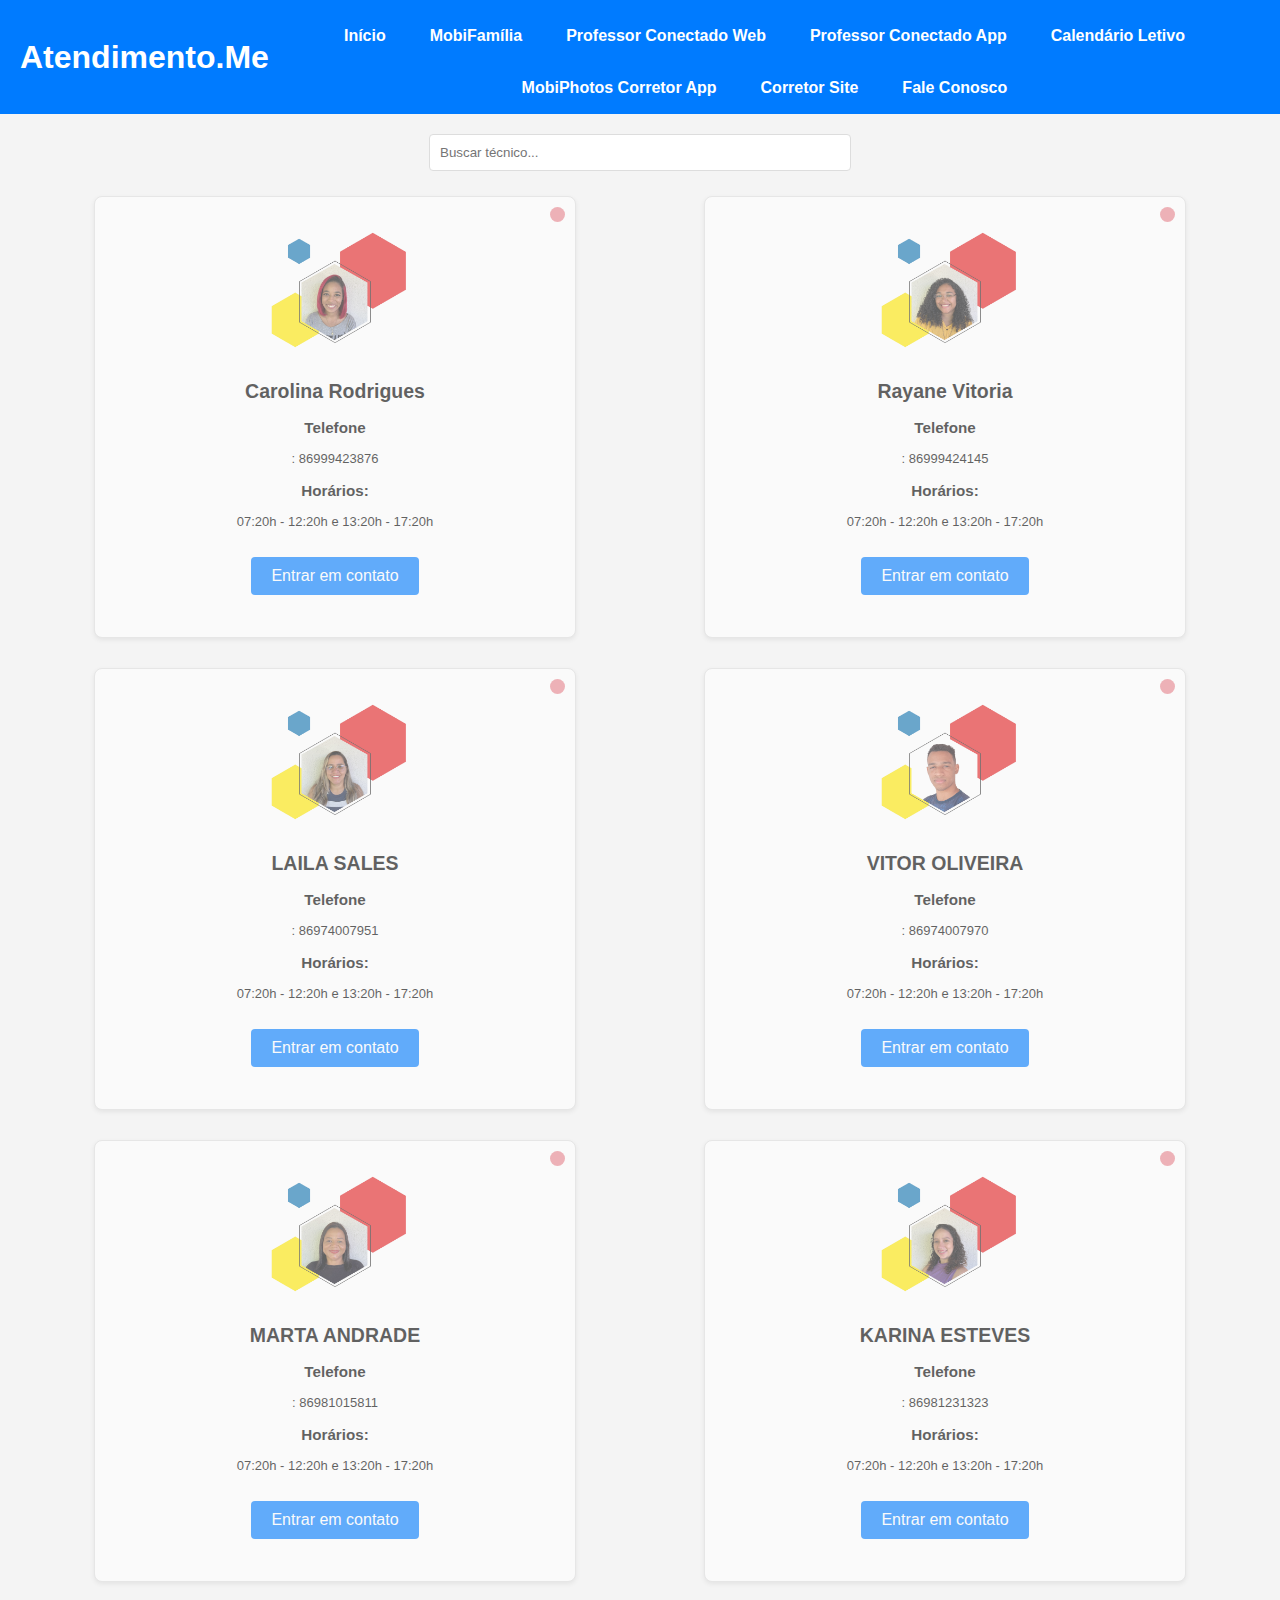
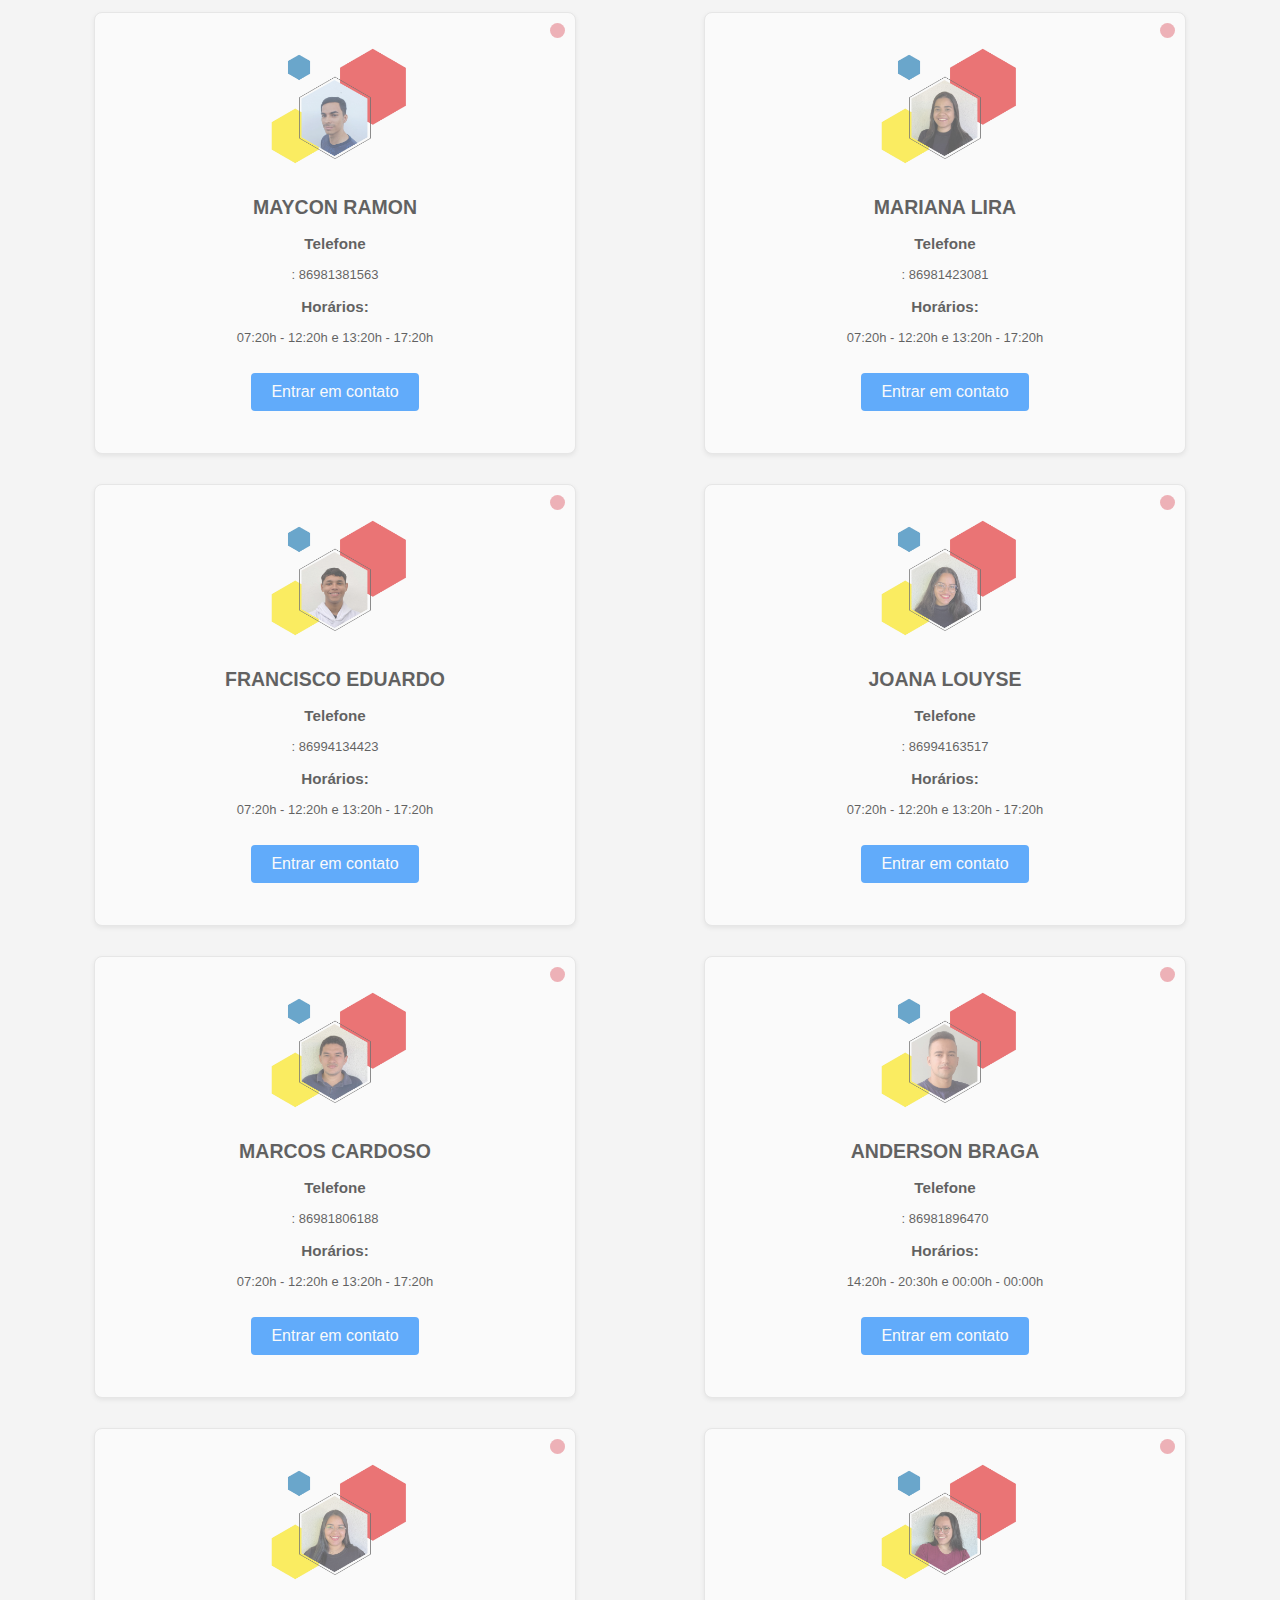
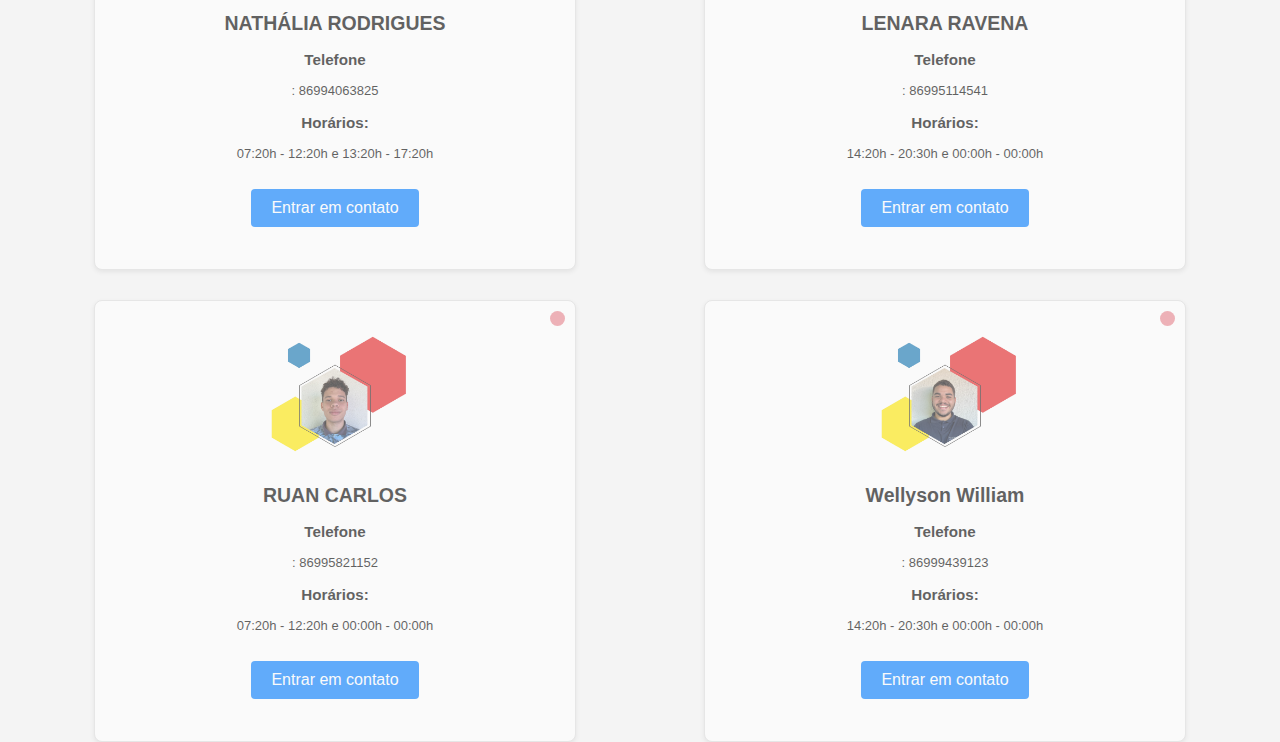
==== fale_conosco.html @ 80e65a1a "Add files via upload" ====
<!DOCTYPE html>
<html lang="pt-br">
<head>
    <meta charset="UTF-8">
    <meta name="viewport" content="width=device-width, initial-scale=1.0">
    <title>INFOR.ME</title>
    <link rel="stylesheet" href="styles2.css">
</head>
<body>
    <header>
        <div class="container">
            <h1>Atendimento.Me</h1>
            <nav>
                <ul>
                    <li><a href="index.html">Início</a></li>
                    <li><a href="mobifamilia.html">MobiFamília</a></li>
                    <li><a href="professor_conectado_web.html">Professor Conectado Web</a></li>
                    <li><a href="professor_conectado_app.html">Professor Conectado App</a></li>
                    <li><a href="calendario_letivo.html">Calendário Letivo</a></li>
                    <li><a href="mobiphotos_corretor_app.html">MobiPhotos Corretor App</a></li>
                    <li><a href="corretor_site.html">Corretor Site</a></li>
                    <li><a href="fale_conosco.html">Fale Conosco</a></li>
                </ul>
            </nav>
        </div>
    </header>
    
    <main>
        <div class="search-bar">
            <input type="text" placeholder="Buscar técnico...">
        </div>
        <div id="cards-container" class="card-container">
            <!-- Cards serão inseridos aqui pelo JavaScript -->
        </div>
    </main>
    


    <script>
        // Função para ler o arquivo CSV e converter para um array de objetos
        async function fetchTecnicos() {
            const response = await fetch('tecnicos.csv');
            const data = await response.text();
            const rows = data.split('\n').slice(1);
            return rows.map(row => {
                const columns = row.split(',');
                if (columns.length < 7) {
                    console.error('Dados inválidos:', row);
                    return null;
                }

                const [nome, telefone, link, horario1, horario2, dias, foto] = columns.map(col => col.trim());
                const [inicio1, fim1] = horario1.split('-').map(time => time.trim());
                const [inicio2, fim2] = horario2.split('-').map(time => time.trim());

                return {
                    nome, telefone, link, foto, dias,
                    horarios: [
                        { inicio: parseTime(inicio1), fim: parseTime(fim1) },
                        { inicio: parseTime(inicio2), fim: parseTime(fim2) }
                    ]
                };
            }).filter(tecnico => tecnico !== null);
        }

        // Função para converter horário "HH:MM" em um objeto Date
        function parseTime(time) {
            if (!time) return null;
            const [hour, minute] = time.split(':').map(Number);
            const date = new Date();
            date.setHours(hour);
            date.setMinutes(minute);
            return date;
        }

        // Função para verificar se a hora atual está dentro de qualquer um dos turnos
        function isActive(tecnico) {
            const now = new Date();
            const today = now.getDay(); // 0 (Domingo) - 6 (Sábado)
            const isWeekday = today >= 1 && today <= 5;
            const isSaturday = today === 6;

            if ((tecnico.dias === 'seg-sex' && isWeekday) || (tecnico.dias === 'seg-sab' && (isWeekday || isSaturday))) {
                return tecnico.horarios.some(horario => 
                    horario.inicio && horario.fim && now >= horario.inicio && now < horario.fim
                );
            }
            return false;
        }

        async function loadTecnicos() {
            const tecnicos = await fetchTecnicos();

            // Ordenar técnicos ativos primeiro
            tecnicos.sort((a, b) => isActive(b) - isActive(a));

            tecnicos.forEach(tecnico => {
                const card = document.createElement('div');
                card.className = 'card';

                // Verifica se o técnico está ativo em algum dos turnos
                const ativo = isActive(tecnico);
                if (ativo) {
                    card.classList.add('active');
                } else {
                    card.classList.add('inactive');
                }

                card.innerHTML = `
                    <div class="status-indicator ${ativo ? 'active' : 'inactive'}"></div>
                    <img src="${tecnico.foto}" alt="${tecnico.nome}">
                    <h2>${tecnico.nome}</h2>
                    <p><h3>Telefone</h3>: ${tecnico.telefone}</p>
                    <p><h3>Horários:</h3> 
                        ${tecnico.horarios.map(h => `${h.inicio.getHours().toString().padStart(2, '0')}:${h.inicio.getMinutes().toString().padStart(2, '0')}h - ${h.fim.getHours().toString().padStart(2, '0')}:${h.fim.getMinutes().toString().padStart(2, '0')}h`).join(' e ')}
                    </p>
                    
                    <a href="${tecnico.link}" target="_blank"><button>Entrar em contato</button></a>
                `;

                document.getElementById('cards-container').appendChild(card);
            });
        }

        document.addEventListener('DOMContentLoaded', loadTecnicos);
    </script>
</body>


</html>
---- styles2.css ----
body {
    font-family: Arial, sans-serif;
    margin: 0;
    padding: 0;
    background-color: #f4f4f4;
}

header {
    background-color: #007BFF;
    color: white;
    padding: 5px 0;
    position: relative;
    top: 0;
}

header .container {
    display: flex;
    flex-direction: column;
    align-items: center;
}

header h1 {
    margin: 0;
}

nav {
    margin-top: 10px;
}

nav ul {
    list-style-type: none;
    padding: 0;
    margin: 0;
    display: flex;
    flex-wrap: wrap;
    justify-content: center;
    gap: 15px;
}

nav ul li {
    display: inline;
    position: relative;
    padding: 10px 15px;
    border: 2px solid transparent;
    transition: border-color 0.3s, background-color 0.3s;
}

nav ul li a {
    color: white;
    text-decoration: none;
    font-weight: bold;
}

nav ul li:hover,
nav ul li:focus-within {
    border-color: white;
    background-color: rgba(255, 255, 255, 0.1);
}

nav ul li a:hover,
nav ul li a:focus {
    text-decoration: underline;
}

main {
    padding: 20px;
}

.search-bar {
    text-align: center;
    margin-bottom: 20px;
}

.search-bar input {
    padding: 10px;
    width: 80%;
    max-width: 400px;
    border: 1px solid #ddd;
    border-radius: 4px;
}

.card-container {
    display: flex;
    flex-wrap: wrap;
    justify-content: center;
    gap: 20px;
    max-width: 1200px;
    height: 300px;
    margin: auto;
}

.card {
    background-color: white;
    border: 1px solid #ddd;
    border-radius: 8px;
    box-shadow: 0 2px 4px rgba(0, 0, 0, 0.1);
    padding: 20px;
    width: calc(33.333% - 40px); /* Para três cards por linha, ajustando pela margem */
    height: 400px;
    text-align: center;
    font-size: 13px;
    position: relative;
    transition: transform 0.2s;
    margin: 5px; /* Espaço entre os cards */
}

.card:hover {
    transform: scale(1.05);
}

.card img {
    width: 150px;
    height: 150px;
    position: left;
    border-radius: 8px 8px 0 0;
}

.card iframe {
    width: 100%;
    height: 400px;
    margin-top: 10px;
    border-radius: 8px;
}

.card h2 {
    margin-top: 10px;
}

button {
    background-color: #007BFF;
    border: none;
    color: white;
    padding: 10px 20px;
    text-align: center;
    text-decoration: none;
    display: inline-block;
    font-size: 16px;
    margin-top: 15px;
    border-radius: 4px;
    cursor: pointer;
    transition: background-color 0.3s;
}

button:hover {
    background-color: #0056b3;
}

footer {
    background-color: #007BFF;
    color: white;
    text-align: center;
    padding: 1px 0;
    position: relative;
    width: 100%;
}

@media (max-width: 3080px) {
    .card {
        width: calc(33.333% - 80px); /* Para dois cards por linha */
        margin: 10px;
    }
}

@media (max-width: 2080px) {
    .card {
        width: calc(33.333% - 80px); /* Para dois cards por linha */
        margin: 10px;
    }
}

@media (max-width: 1280px) {
    .card {
        width: calc(40% - 40px); /* Para dois cards por linha */
        margin: 5px;
    }
}

@media (max-width: 1024px) {
    .card {
        width: calc(55% - 40px); /* Para dois cards por linha */
        margin: 5px;
    }
}

@media (max-width: 768px) {
    .card {
        width: calc(80% - 20px); /* Para dois cards por linha com menos margem */
        margin: 10px;
    }
}

@media (max-width: 480px) {
    .card {
        width: calc(100% - 40px); /* Para um card por linha */
        margin: 10px;
    }
}

@media (min-width: 600px) {
    header .container {
        flex-direction: row;
        justify-content: space-between;
        align-items: center;
        padding: 0 20px;
    }

    nav ul {
        gap: 10px;
    }

    .card-container {
        justify-content: space-around;
    }
}

.inactive {
    background-color: #ffffff;
    opacity: 0.6;
}

.active {
    background-color: #ffffff;
}

.status-indicator {
    position: absolute;
    top: 10px;
    right: 10px;
    width: 15px;
    height: 15px;
    border-radius: 50%;
}

.status-indicator.active {
    background-color: #28a745; /* Verde */
}

.status-indicator.inactive {
    background-color: #dc3545; /* Vermelho */
}
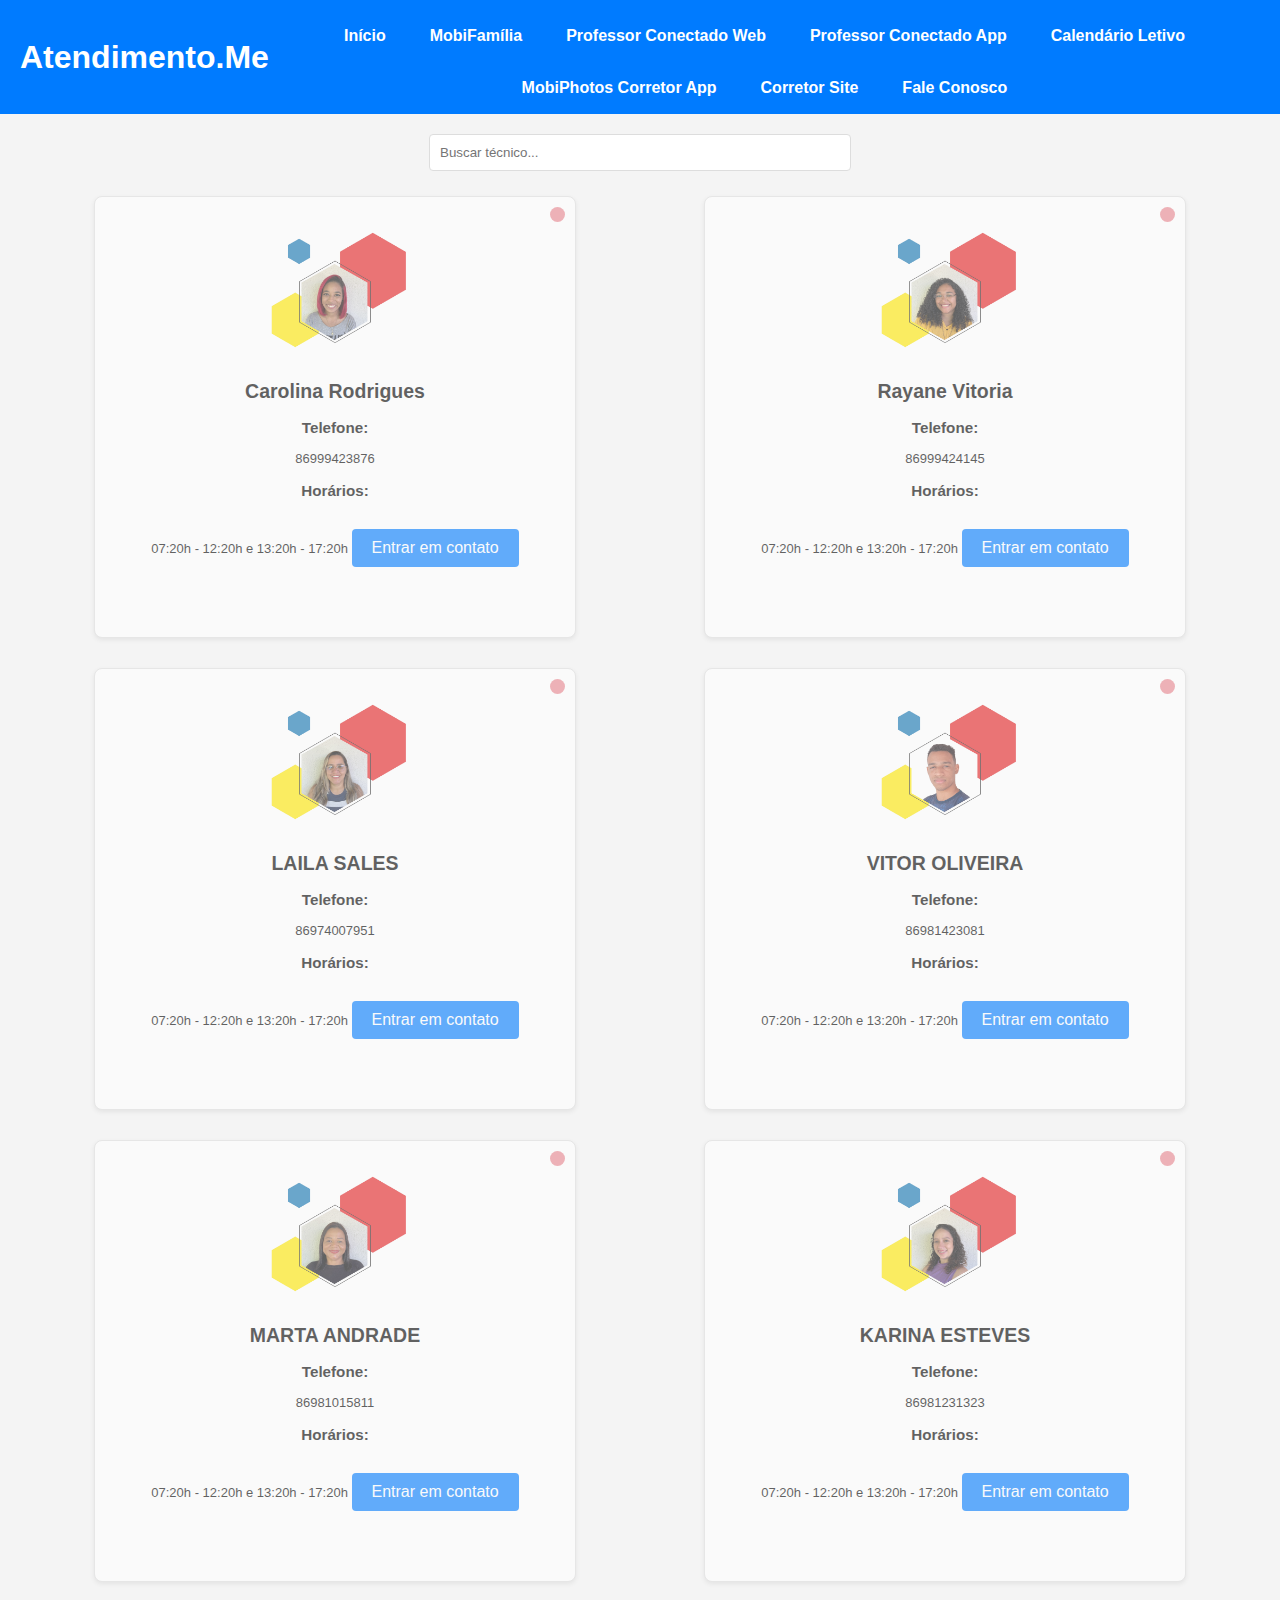
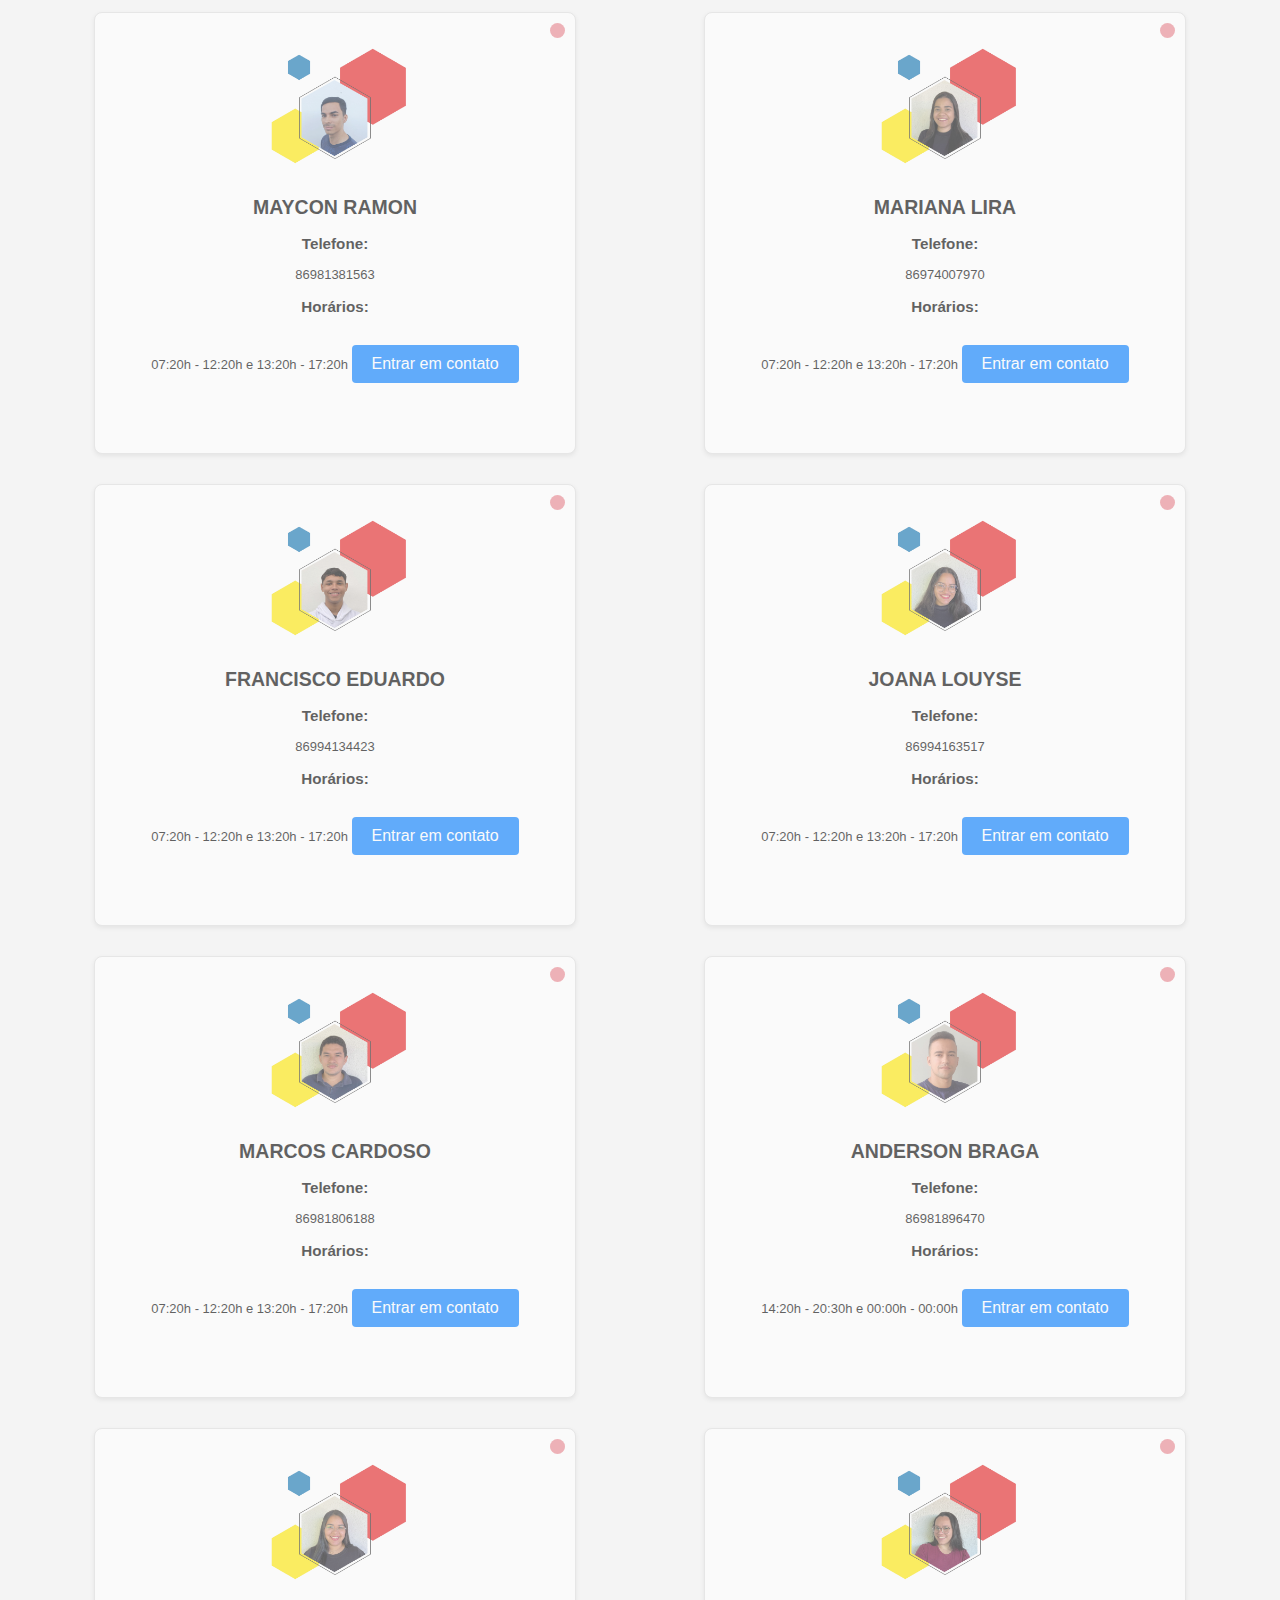
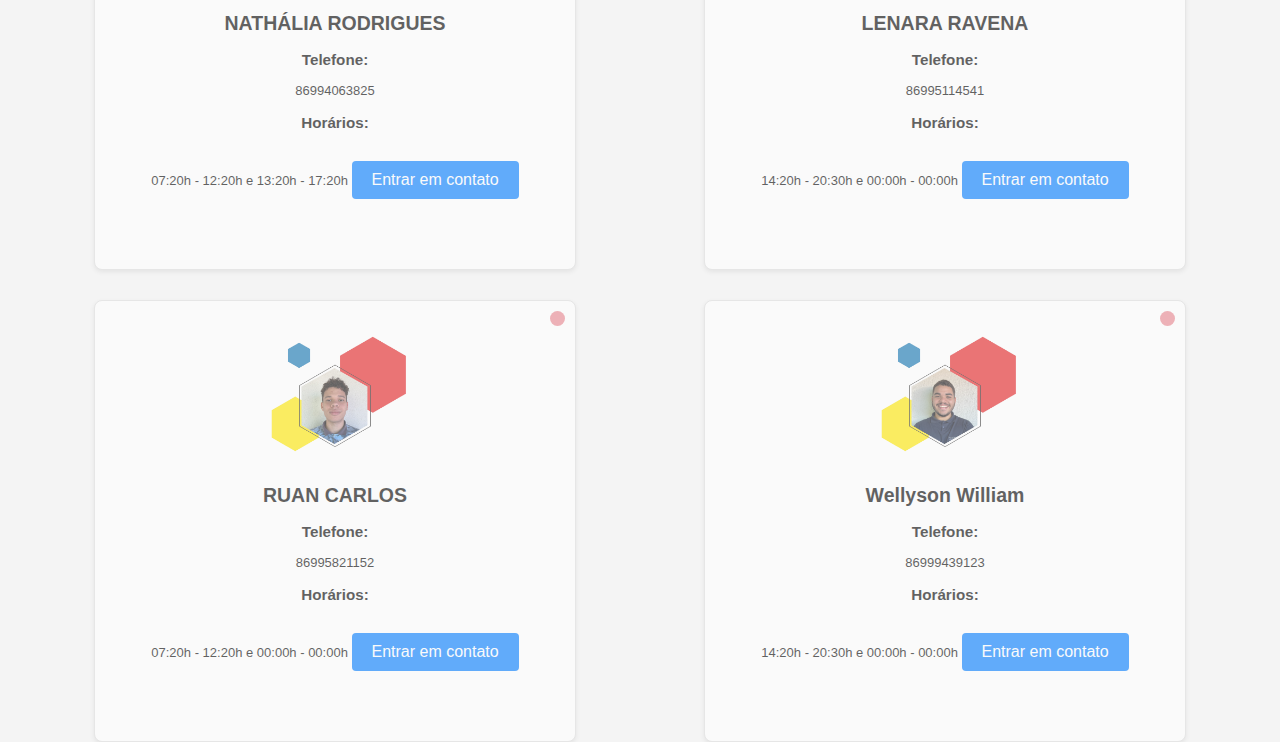
==== commit 260b9df9: "Add files via upload" ====
--- a/fale_conosco.html
+++ b/fale_conosco.html
@@ -110,10 +110,10 @@
                     <div class="status-indicator ${ativo ? 'active' : 'inactive'}"></div>
                     <img src="${tecnico.foto}" alt="${tecnico.nome}">
                     <h2>${tecnico.nome}</h2>
-                    <p><h3>Telefone</h3>: ${tecnico.telefone}</p>
-                    <p><h3>Horários:</h3> 
+                    <h3>Telefone:</h3> ${tecnico.telefone}
+                    <h3>Horários:</h3> 
                         ${tecnico.horarios.map(h => `${h.inicio.getHours().toString().padStart(2, '0')}:${h.inicio.getMinutes().toString().padStart(2, '0')}h - ${h.fim.getHours().toString().padStart(2, '0')}:${h.fim.getMinutes().toString().padStart(2, '0')}h`).join(' e ')}
-                    </p>
+                  
                     
                     <a href="${tecnico.link}" target="_blank"><button>Entrar em contato</button></a>
                 `;
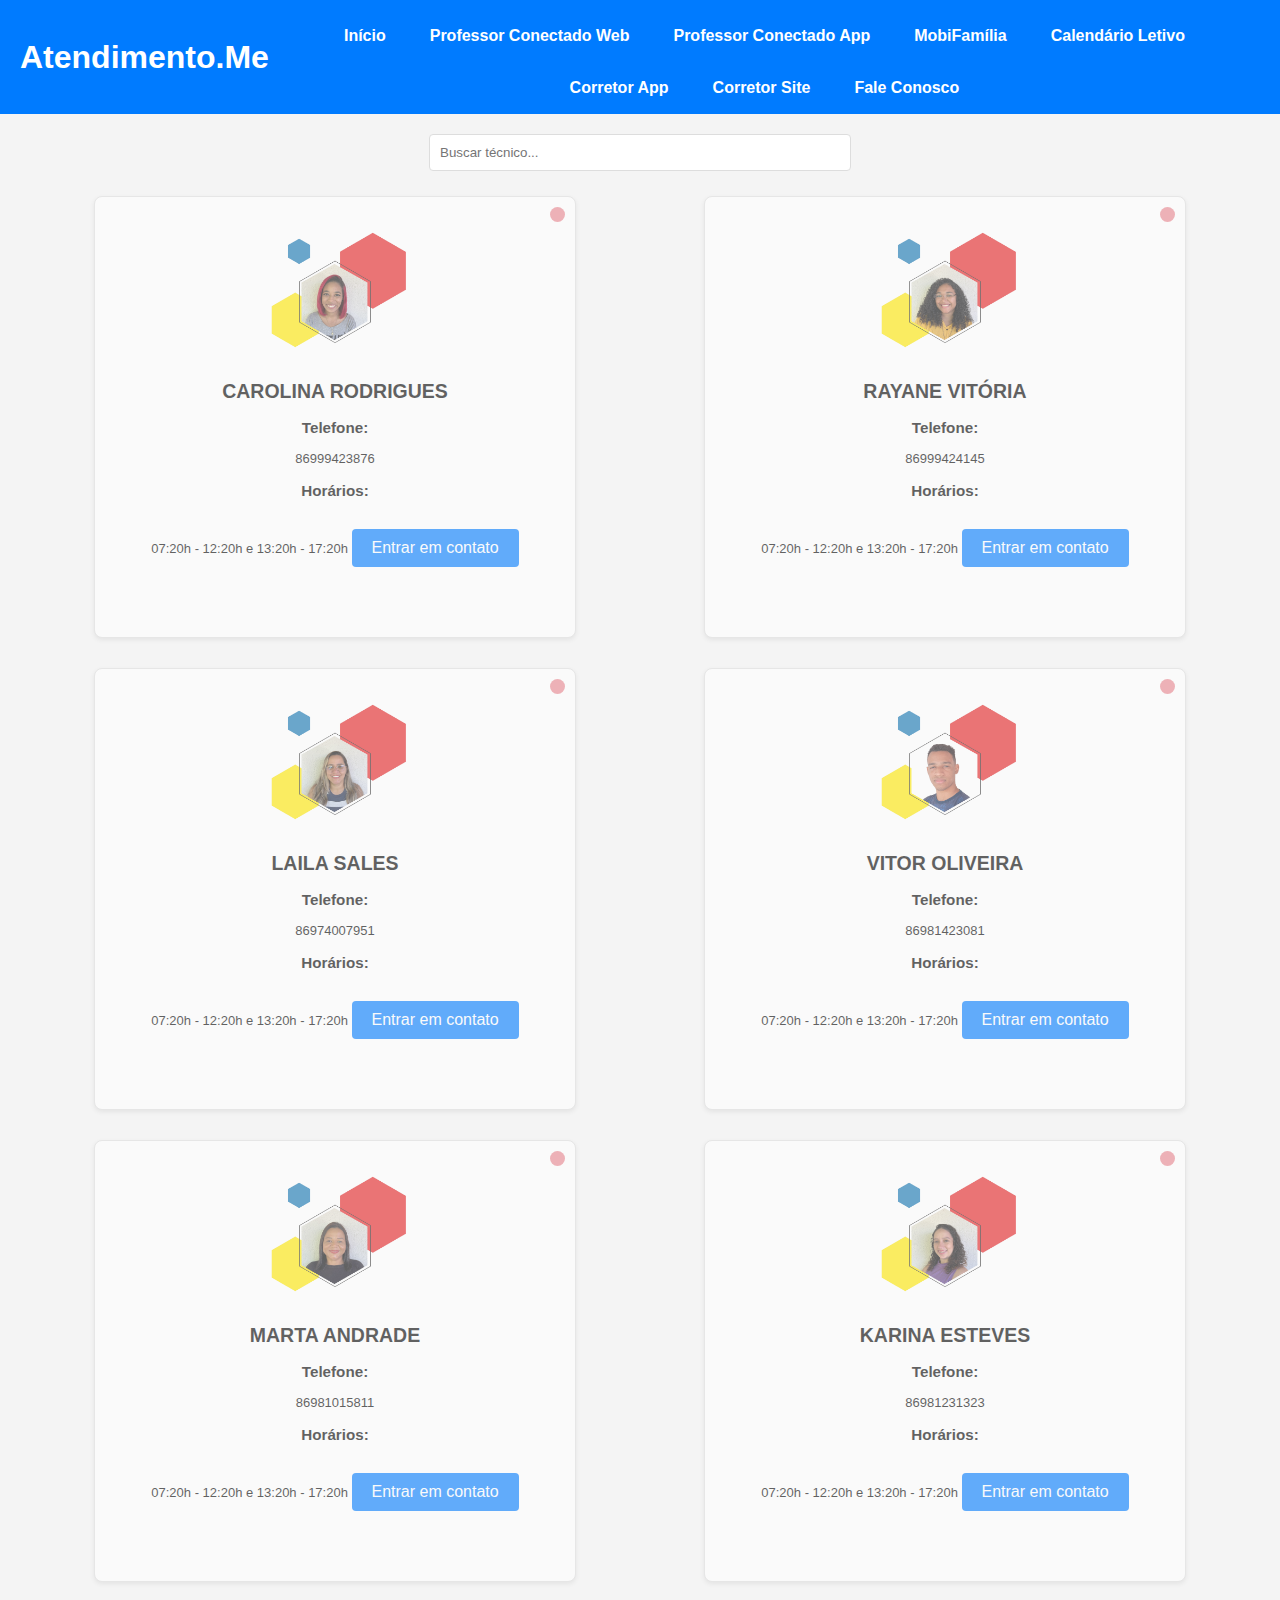
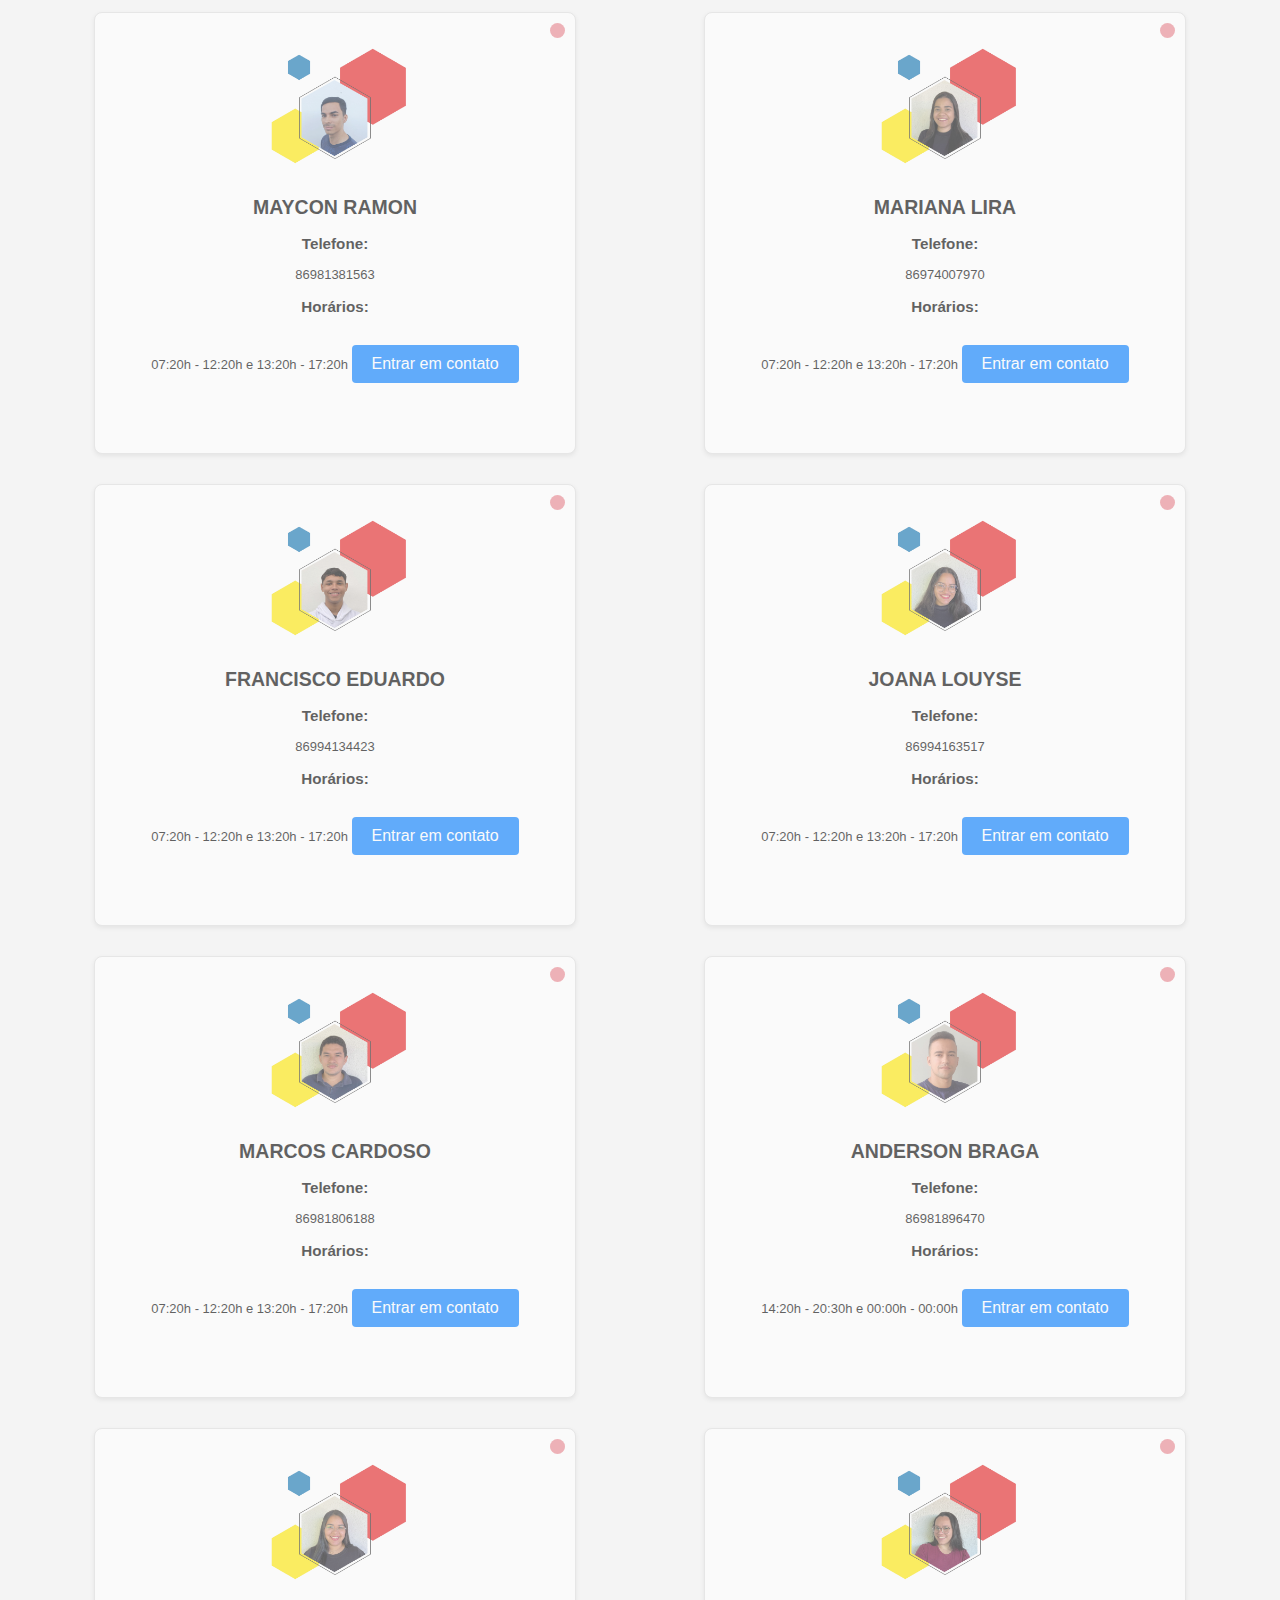
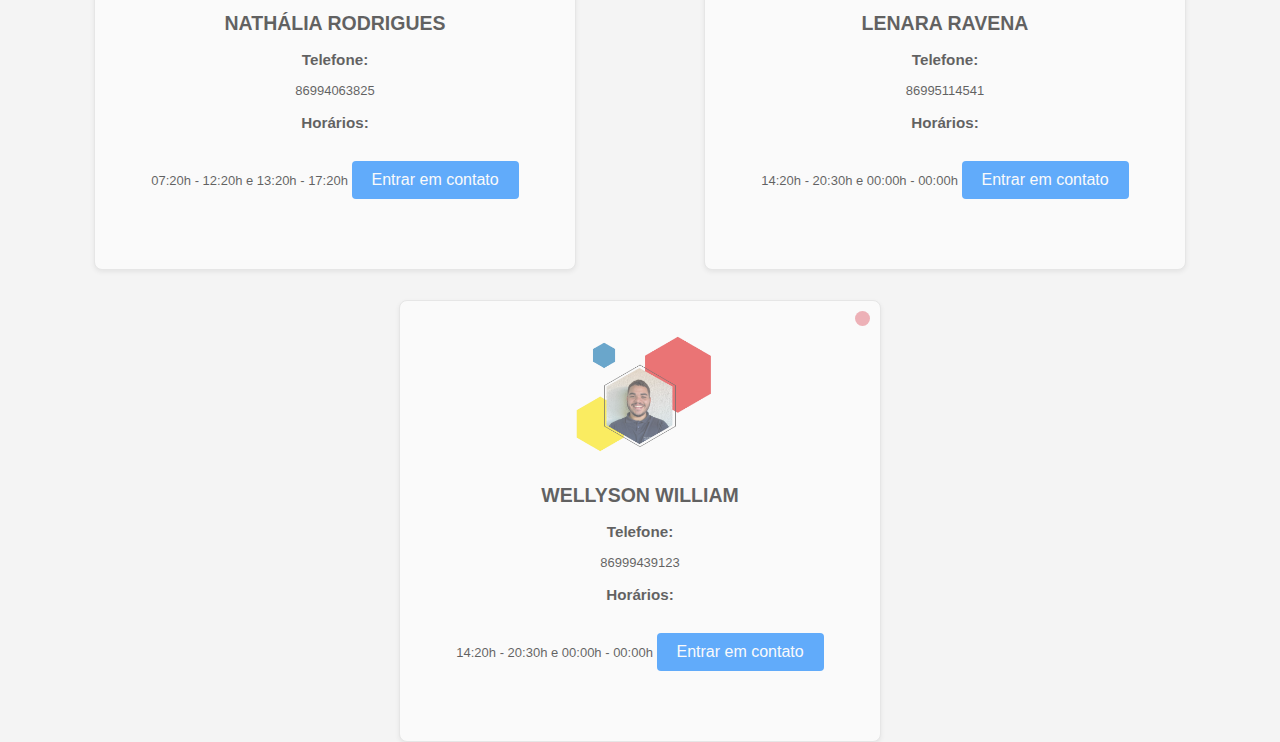
==== commit 5d46b070: "Add files via upload" ====
--- a/fale_conosco.html
+++ b/fale_conosco.html
@@ -13,11 +13,11 @@
             <nav>
                 <ul>
                     <li><a href="index.html">Início</a></li>
-                    <li><a href="mobifamilia.html">MobiFamília</a></li>
                     <li><a href="professor_conectado_web.html">Professor Conectado Web</a></li>
                     <li><a href="professor_conectado_app.html">Professor Conectado App</a></li>
+                    <li><a href="mobifamilia.html">MobiFamília</a></li>
                     <li><a href="calendario_letivo.html">Calendário Letivo</a></li>
-                    <li><a href="mobiphotos_corretor_app.html">MobiPhotos Corretor App</a></li>
+                    <li><a href="mobiphotos_corretor_app.html">Corretor App</a></li>
                     <li><a href="corretor_site.html">Corretor Site</a></li>
                     <li><a href="fale_conosco.html">Fale Conosco</a></li>
                 </ul>
